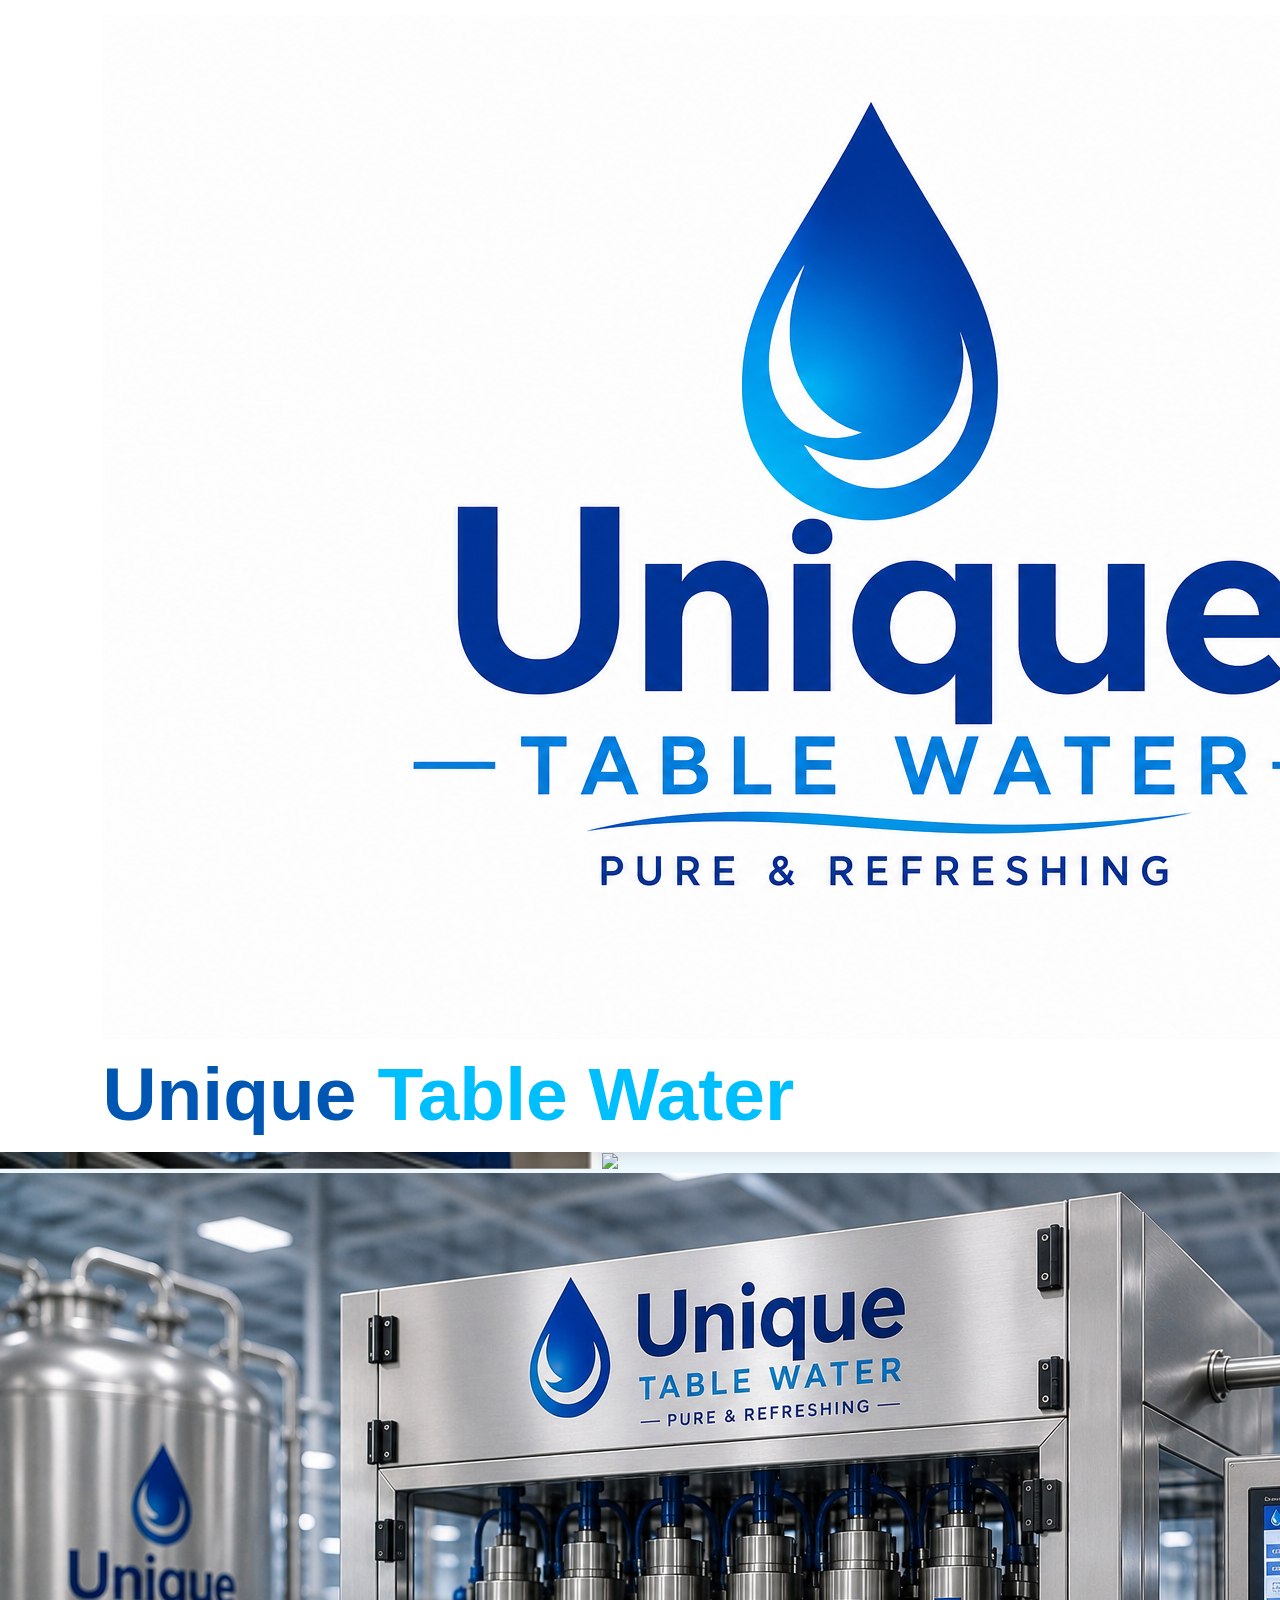
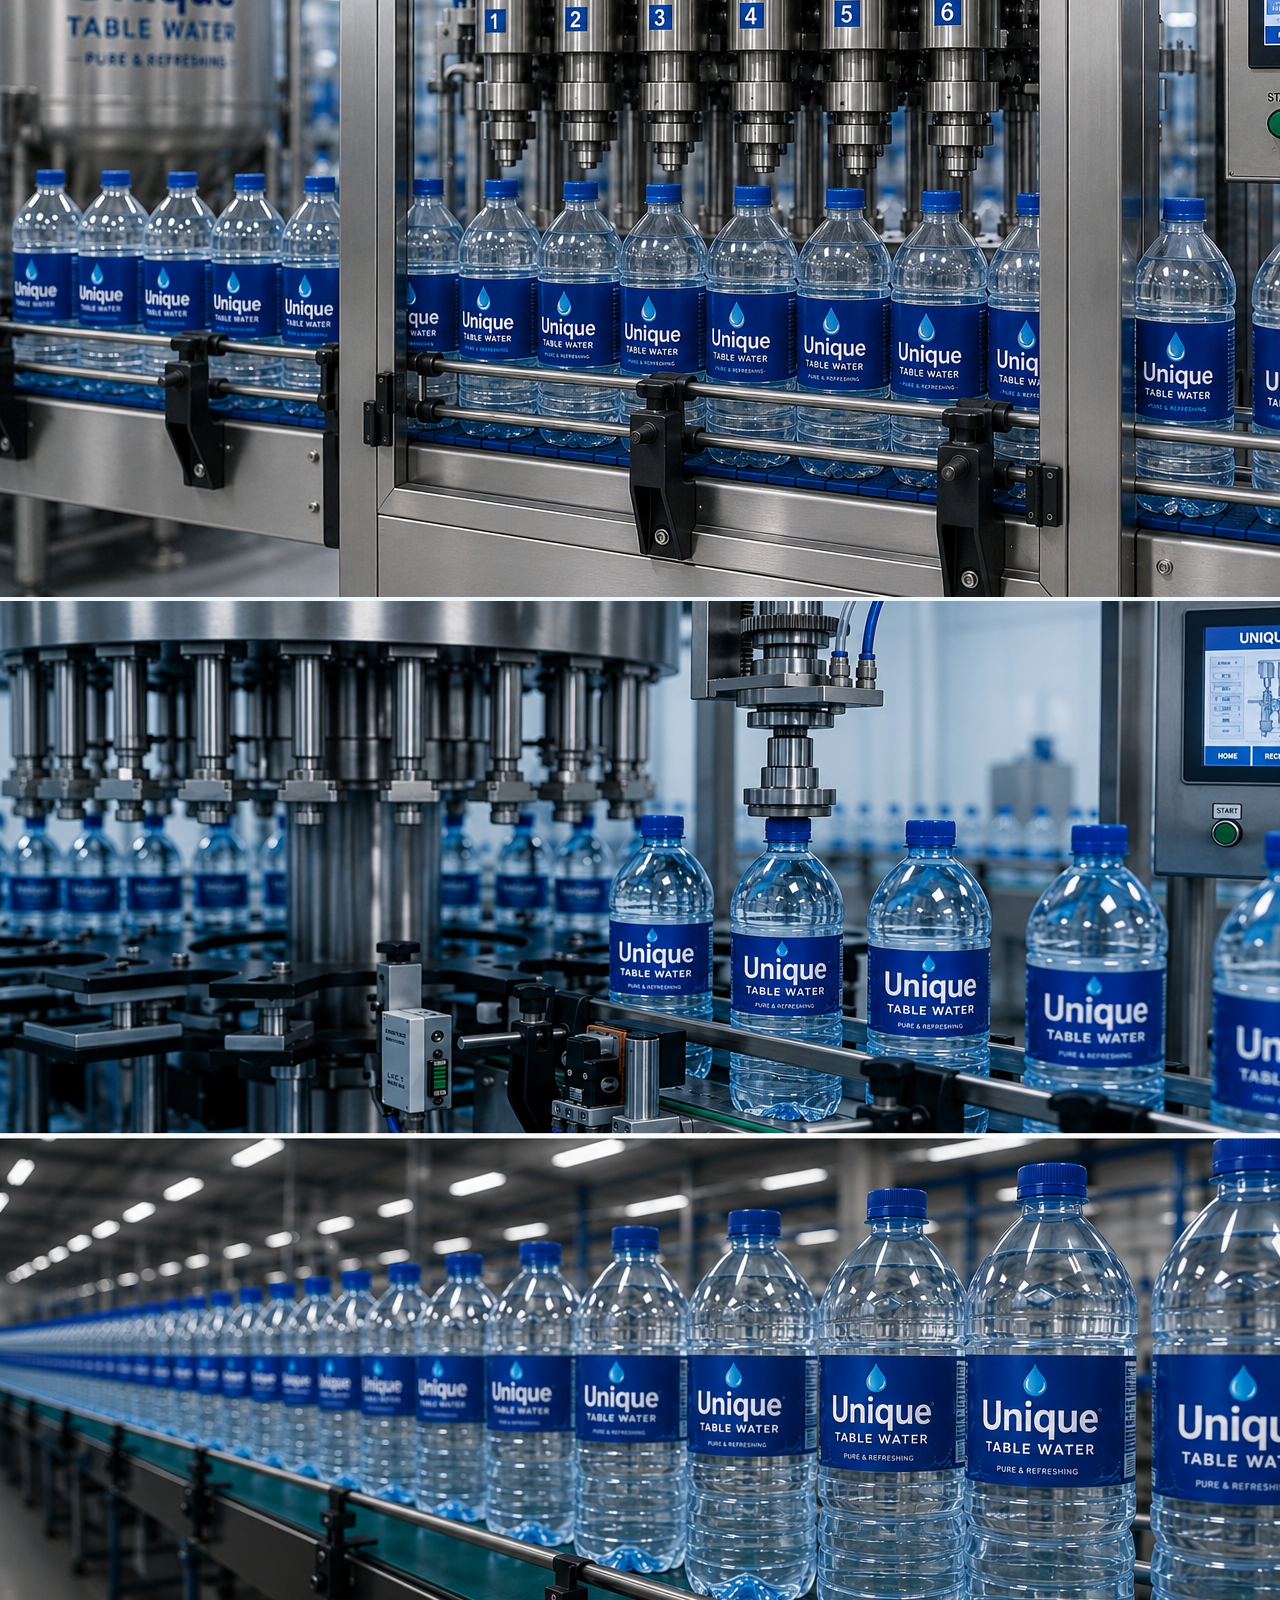
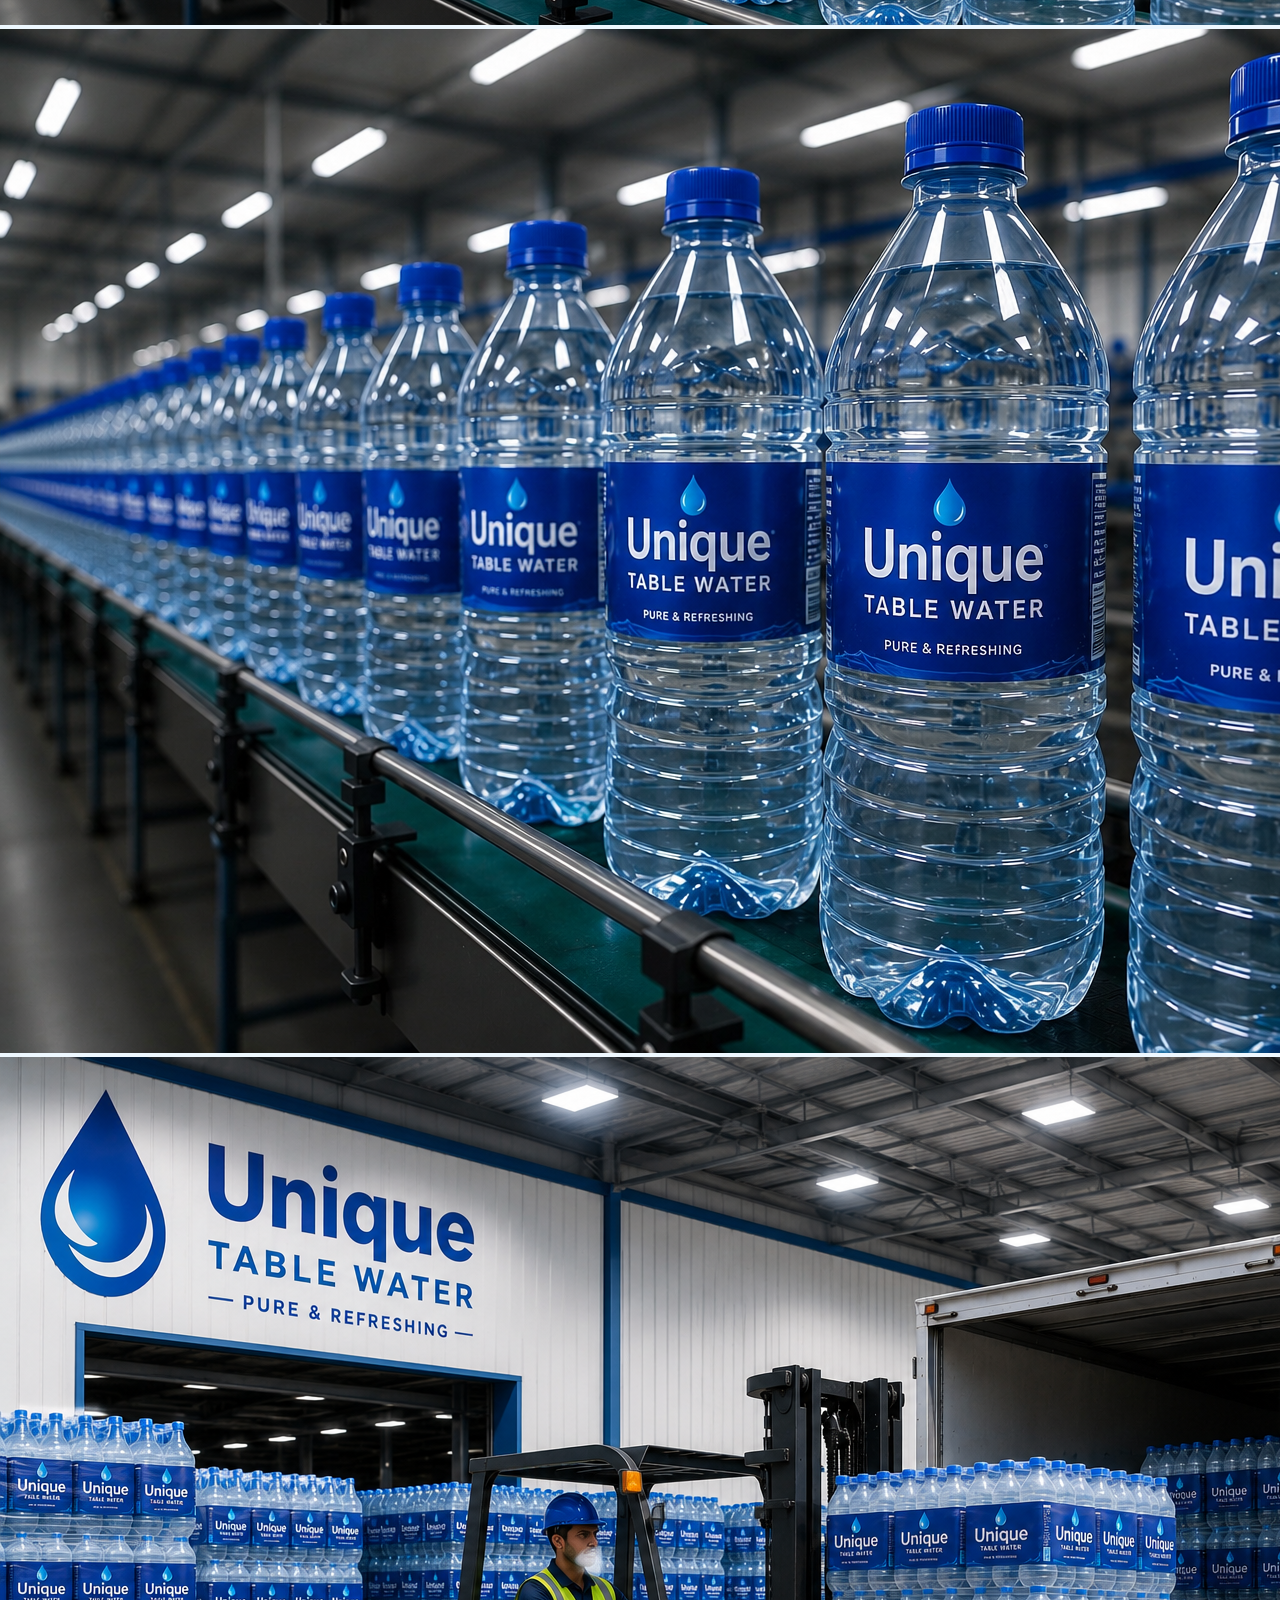
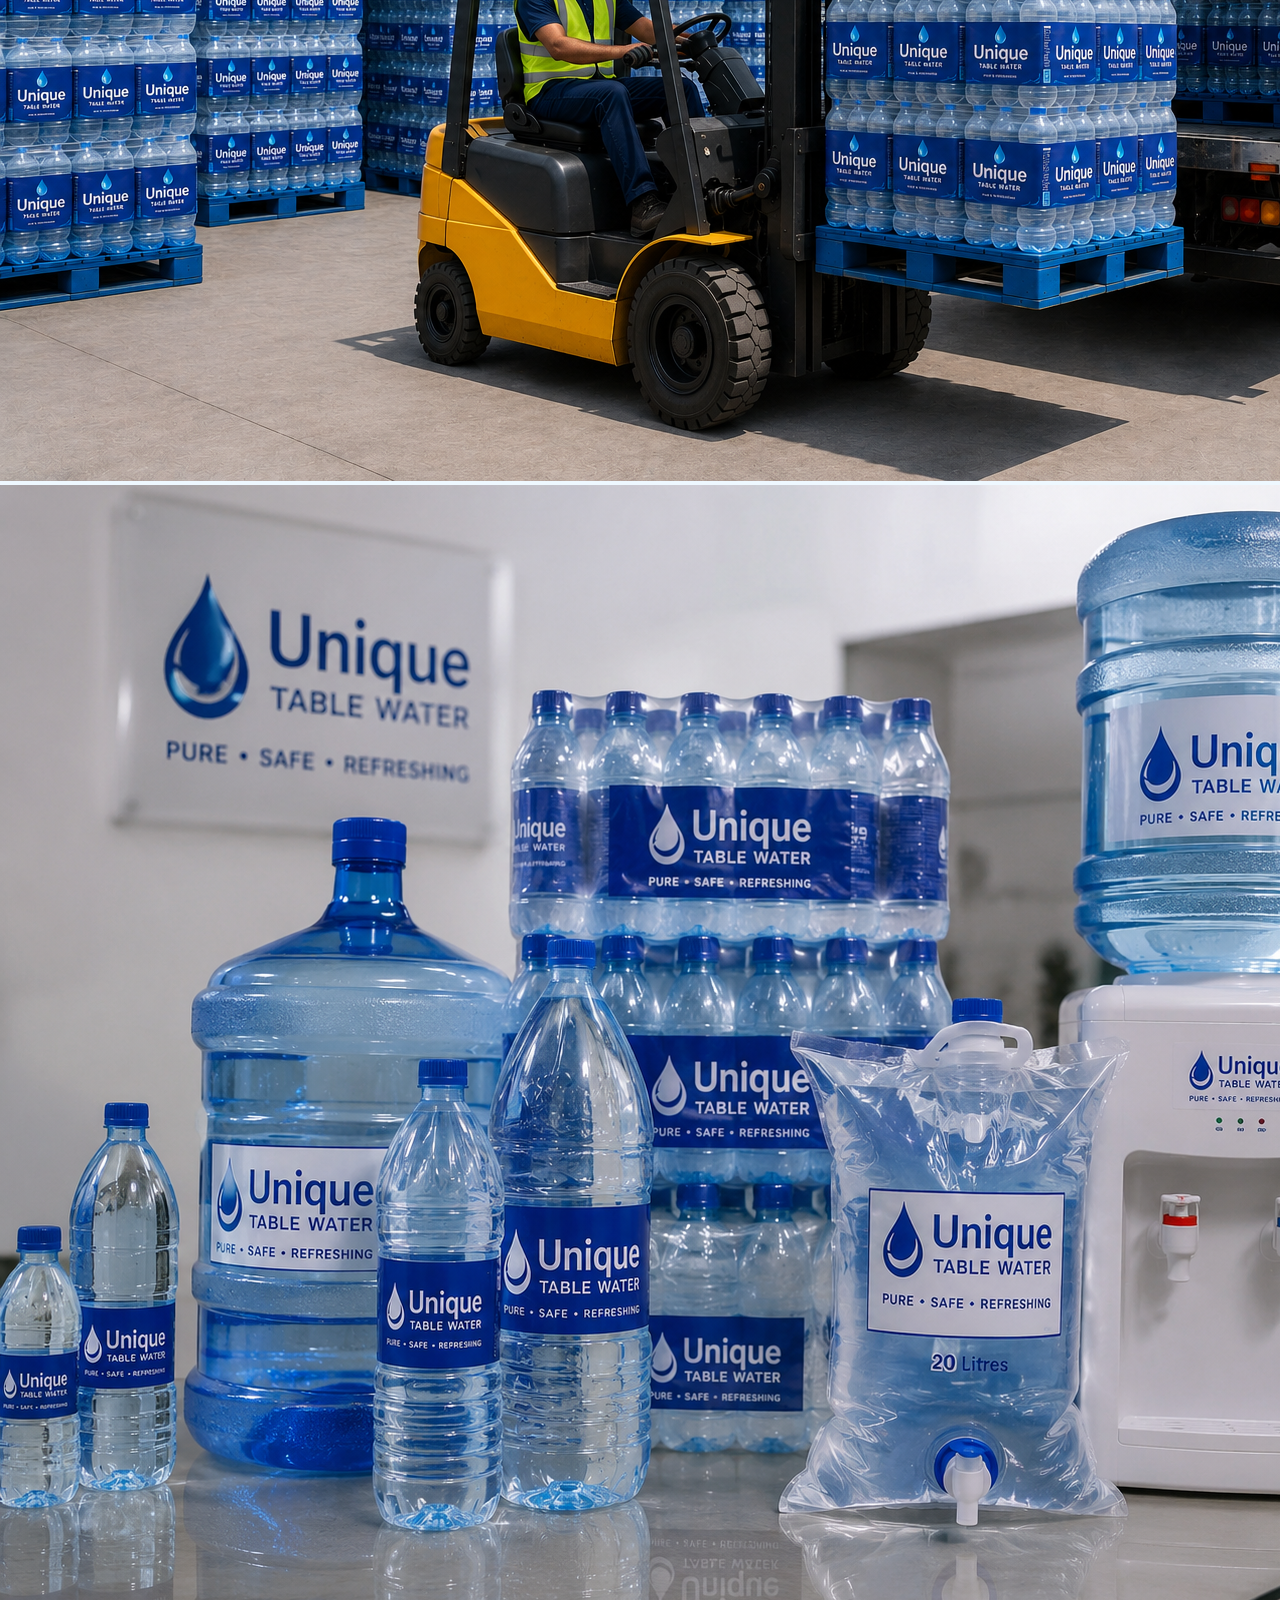
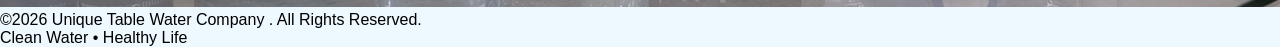
==== production.html @ f4f8d179 "Add files via upload" ====
<!DOCTYPE html>
<html lang="en">

<head>

<meta charset="UTF-8">

<meta name="viewport" content="width=device-width, initial-scale=1.0">

<title>Production Department | Unique Table Water</title>

<link rel="stylesheet" href="style.css">

<link rel="stylesheet"
href="https://cdnjs.cloudflare.com/ajax/libs/font-awesome/6.5.2/css/all.min.css">

</head>

<body>

<header>

<div class="logo">

<img src="logo.png">

<h2>Unique <span>Table Water</span></h2>

</div>

<input type="checkbox" id="menu">

<label for="menu" class="menu-icon">

<i class="fas fa-bars"></i>

</label>

<nav>

<a href="index.html">Home</a>

<a href="about.html">About Us</a>

<a href="production.html">Production Department</a>


<a href="accounts.html">Accounting Department</a>

<a href="security.html">Security Department</a>

<a href="contact.html">Contact Us</a>

</nav>

</header>

<section class="production">

<div class="text">

<h1>PRODUCTION<br><span>DEPARTMENT</span></h1>

<div class="line"></div>

<p>

Our Production Department ensures every bottle and sachet of<strong> Unique Table Water</strong> is purified, tested and packaged using modern purification technology.

</p>

<ul>

<li>✔ Water Treatment</li>

<li>✔ Reverse Osmosis</li>

<li>✔ UV Sterilization</li>

<li>✔ Quality Control</li>

<li>✔ Bottling & Packaging</li>

</ul>

</div>

<div class="image">

<img src="production.jpg">

</div>

</section>

<section class="gallery">

<h2><strong>Production Steps</strong></h2>

<div class="images">
   
<img src="Workers.jpg">

    
<img src="workers (1).jpg">

<img src="F.png">

<img src="f.png">

<img src="C.png">

<img src="c (1).png">

<img src="H.png">

<img src="Q.png">

</div>

</section>

<footer>

<p>

©2026 Unique Table Water Company .
All Rights Reserved.
<br>

Clean Water • Healthy Life

</p>

</footer>

</body>

</html>
---- style.css ----
html, body {
    margin: 0;
    padding: 0;
}

*{
margin:0;
padding:0;
box-sizing:border-box;
font-family:Arial,sans-serif;
text-decoration:none;
}

body{
background:#eef8ff;
}

/* Header */

header{

position:fixed;

top:0;
left:0;

width:100%;

padding:15px 8%;

background:#fff;

display:flex;

justify-content:space-between;

align-items:center;

box-shadow:0 5px 15px rgba(0,0,0,.1);

z-index:1000;

}

/* Logo */

.logo{

font-size:50px;

font-weight:bold;

color:#0056b3;

}

.logo span{

color:#00bfff;

}

/* Hide Checkbox */

#menu-bar{

display:none;

}

/* Menu Icon */

header label{

font-size:28px;

color:#333;

cursor:pointer;

display:none;

margin-top:0;

}

/* Navigation */

.navbar{

display:flex;

gap:25px;

}

.navbar a{

font-size:18px;

color:#333;

font-weight:bold;

}

.navbar a:hover{

color:#00aaff;

}

/* Home */

.home{

padding-top:120px;

text-align:center;

}

/* Mobile */

@media(max-width:768px){

header label{

display:block;

}

.navbar{

position:absolute;

top:100%;

left:0;

right:0;

background:#fff;

display:none;

flex-direction:column;

padding:20px;

box-shadow:0 5px 10px rgba(0,0,0,.1);

}

#menu-bar:checked ~ .navbar{

display:flex;

}
/* HOME SECTION */
.home{
    width: 100%;
    min-height: 100vh;

    background: linear-gradient(rgba(255,255,255,.25), rgba(255,255,255,.25)),
                url("N.png");

    background-repeat: no-repeat;
    background-position: right center;
    background-size: cover;
    background-color: #eaf8ff;
}

    display: flex;
    align-items: center;
    justify-content:flex-start;
    padding: 0 8%;
    overflow: hidden;
    
    padding-left:8%;
    padding-right:45%;
}
. home . content {
       padding-top:80px;
       max-width:45px;
}

/* TEXT CONTENT */
.home .content{
    max-width: 550px;
    z-index: 2;
    

}

.home .content span{
    font-size:1.2rem;
    color:#0b5ed7;
    font-weight:600;
    letter-spacing:1px;
}

.home .content h1{
    font-size:3.0rem;
    color:#083b8a;
    line-height:0.9;
    margin:13px 0;
    display: block;
    position: relative;
    top:16px;
    }



/* Highlight "Healthy Life." */

.home .content h1 span{
    color:#17b8ff;
}

/* Paragraph */

.home .content p{
    font-size:1.1rem;
    color: black;
    line-height:1.5;
    margin-bottom:25px;
}

/* Order Button */

.btn{
    display:inline-block;
    padding:15px 40px;
    background:#083b8a;
    color:#fff;
    border-radius:50px;
    text-decoration:none;
    font-size:1.1rem;
    font-weight:bold;
    transition:.3s;
}

.btn:hover{
    background:#17b8ff;
}

/* ANDROID */

@media (max-width:768px){

    .home{

        background-position:75% center;
        background-size:cover;

        padding-left:25px;
        padding-right:35%;

        min-height:100vh;
    }

    .home .content{
        max-width:260px;
    }

    .home .content h1{
        font-size:2.8rem;
    }
.order-btn{
    display: inline-flex;
    align-items: center;
    justify-content: center;
    gap: 5px;
    white-space: nowrap;   /* Keeps everything on one line */
    padding: 13px 30px;
    background: #0b6fd6;
    color: #fff;
    font-size: 22px;
    font-weight: bold;
    border-radius: 50px;
    text-decoration: none;
}
    /* ===== HOME SECTION ===== */

.hero-title{
    font-size:45px;
    font-weight:200;
    color:#083b88;
    line-height:1;
    margin:0;
    white-space:nowrap;   /* Keeps Pure Water. on one line */
}

.hero-subtitle{
    font-size:45px;
    font-weight:200;
    color:#17a8ff;
    line-height:1;
    white-space:nowrap;  
    
}

.hero-line{
    width:100px;
    height:3px;
    background:#17a8ff;
    border-radius:5px;
    margin-bottom:15px;
}

.hero-text{
    font-size:17px;
    line-height:1.4;
    color: black;
    max-width:400px;
    }
.heading{
    display: flex;
    align-items: center;
    gap: 5px;
    margin-bottom: 5px;
}

.heading{
    display: flex;
    align-items: center;
    gap: 10px;
    margin-bottom: 20px;
}

.heading-logo{
    width: 30px;
    height: 30px;
    object-fit: contain;
}

.heading h4{
    font-size: 2rem;
    color: #0b3b82;
    font-weight: 700;
    margin: 0;
    white-space:nowrap;
    margin-top:0;
}

.heading h4 span{
    color: #17b7ff;
}
@media (max-width:768px){

    .heading-logo{
        width:30px;
        height:30px;
    }

    .heading h4{
        font-size:1.6rem;
    }
}
html,
body{
    margin: 0;
    padding: 0;
    overflow-x: hidden;
}
*{
    margin: 0;
    padding: 0;
    box-sizing: border-box;
}
header h4, header img {
    margin-top: 0;
}
header {
    margin-top: 0;
    padding-top: 5px; /* Adjust this number to tweak the space */
}
/* Reset default margins on the body and header elements */
body {
    margin: 0;
    padding: 0;
}

header {
    display: flex;
    align-items: center; /* Vertically centers the logo and text */
    justify-content: flex-start; /* Aligns content to the left */
    padding: 10px 20px; /* Minimal top/bottom padding to eliminate white space */
    background-color: #ffffff;
    box-sizing: border-box;
}

.logo-container {
    display: flex;
    align-items: center;
    gap: 12px; /* Controls the horizontal space between the logo image and text */
}

. heading-logo{
    height: 40px; /* Set a crisp, explicit height for the logo */
    width: auto;
}

. heading {
    font-family: 'Arial', sans-serif; /* Replace with your actual font */
    font-size: 24px;
    font-weight: 700;
    margin: 0; /* Critical: removes default h1/p margins causing white space */
    color: #003366; /* Deep blue color */
}

. heading h4 span {
    color: #00a2e8; /* Light blue color for "Industries" */
}

/* Ensure the hero section sits directly below the header with no gap */
.hero-section {
    margin-top: 0;
    padding-top: 0;
}
/* The main container holding the background image */
.hero-container {
  position: relative;
  background-image: url('your-water-bottle-image.jpg'); /* Path to your image */
  background-size: cover;
  background-position: center;
  min-height: 100vh;
  display: flex;
  align-items: center;
  justify-content: center;
  padding: 20px;
}

/* The glass card that makes the text readable */
.hero-card {
  background: rgba(255, 255, 255, 0.88); /* White with 88% opacity */
  backdrop-filter: blur(8px); /* Blurs the background image slightly behind the card */
  -webkit-backdrop-filter: blur(8px); /* Safari support */
  padding: 30px 24px;
  border-radius: 16px;
  max-width: 450px;
  text-align: center;
  box-shadow: 0 8px 32px rgba(0, 0, 0, 0.1);
  border: 1px solid rgba(255, 255, 255, 0.4);
}

/* Fixing the heading contrast */
.hero-heading {
  color: #0077cc; /* A strong, deep blue that stands out */
  font-size: 2.2rem;
  font-weight: 700;
  line-height: 1.2;
  margin-bottom: 20px;
}

/* Improving the paragraph text flow and readability */
.hero-text {
  color: #2c3e50; /* Dark slate gray instead of harsh pure black */
  font-size: 1.1rem;
  line-height: 1.6; /* Adds breathing room between lines */
  margin-bottom: 28px;
}

/* Optional: Enhancing your already great button */
.order-btn {
  display: inline-flex;
  align-items: center;
  justify-content: center;
  gap: 8px;
  background-color: #0066cc;
  color: #ffffff;
  padding: 14px 32px;
  font-size: 1.2rem;
  font-weight: 600;
  text-decoration: none;
  border-radius: 50px;
  transition: background 0.3s ease;
}

.order-btn:hover {
  background-color: #0052a3; /* Darkens slightly when hovered */
}

*{
margin:0;
padding:0;
box-sizing:border-box;
font-family:Arial,sans-serif;
text-decoration:none;
}

body{
background:#f5f9ff;
}

/* HEADER */

.header{
position:fixed;
top:0;
left:0;
width:100%;
background:#fff;
display:flex;
justify-content:space-between;
align-items:center;
padding:15px 8%;
box-shadow:0 5px 15px rgba(0,0,0,.1);
z-index:1000;
}

.logo{
display:flex;
align-items:center;
font-size:28px;
font-weight:bold;
color:#0056b3;
}

.logo img{
width:55px;
margin-right:10px;
}

.logo span{
color:#00a8ff;
}

.navbar a{
margin-left:25px;
font-size:18px;
color:#003366;
font-weight:600;
}

.navbar a:hover,
.navbar .active{
color:#00a8ff;
}

#menu-bar{
display:none;
}

.header label{
display:none;
font-size:28px;
cursor:pointer;
}

/* ABOUT */

.about{
margin-top:110px;
padding:60px 8%;
display:flex;
justify-content:space-between;
align-items:center;
gap:50px;
flex-wrap:wrap;
}

.about-text {
    text-align: center;
    margin: 0 auto;
    max-width: 700px;
    line-height: 1.8;
    font-size: 20px;
    color: #444;
    padding: 20px;
}

.about-text h1{
font-size:45px;
color:#003366;
}

.line{
width:80px;
height:4px;
background:#00a8ff;
margin:15px 0 25px;
}

.about-text p{
font-size:18px;
line-height:1.9;
color:#555;
}

.about-image{
flex:1;
text-align:center;
}

.about-image img{
width:100%;
max-width:500px;
border-radius:12px;
box-shadow:0 10px 30px rgba(0,0,0,.15);
}

.mission{
display:flex;
gap:25px;
margin-top:35px;
flex-wrap:wrap;
background:#003366;
}

.box{
flex:1;
background:#003366;
padding:25px;
border-radius:10px;
box-shadow:0 5px 15px rgba(0,0,0,.08);
text-align:center;
}

.box i{
font-size:40px;
color:#0099ff;
margin-bottom:15px;
background:#003366;
}

.box h3{
margin-bottom:10px;
color:#0099ff;
background:#003366;
}

.values{
display:flex;
justify-content:space-between;
margin-top:30px;
flex-wrap:wrap;
}

.values div{
background:#003366;
width:140px;
padding:20px;
margin:10px;
text-align:center;
border-radius:10px;
box-shadow:0 5px 15px rgba(0,0,0,.08);
}

.values i{
font-size:35px;
color:#0099ff;
margin-bottom:10px;
}

/* FOOTER */

footer{
background:#003366;
color:white;
text-align:center;
padding:30px;
margin-top:60px;
}

footer h3{
font-size:28px;
margin-bottom:10px;
}

footer p{
font-size:16px;
margin:8px;
}

/* MOBILE */

@media(max-width:768px){

.header{
padding:15px 5%;
}

.header label{
display:block;
}

.navbar{
position:absolute;
top:100%;
left:0;
width:100%;
background:white;
display:none;
flex-direction:column;
}

.navbar a{
padding:15px;
border-top:1px solid #ddd;
margin:0;
display:block;
}

#menu-bar:checked~.navbar{
display:flex;
}

.about{
flex-direction:column;
text-align:center;
padding:40px 20px;
}

.about h1{
font-size:35px;
}

.about-image img{
max-width:100%;
}

.values{
justify-content:center;
}

.values div{
width:140px;
}

.mission{
flex-direction:column;
}
}





.about-image{
    width:38%;
    text-align:right;
}

.about-image{
    width:100%;
    max-width:250px;
    border-radius:10px;
    box-shadow:0 5px 15px rgba(0,0,0,.2);
}
@media (max-width:768px){

.header label{
    display:block;
}

.navbar{
    position:absolute;
    top:100%;
    left:0;
    width:100%;
    background:#fff;
    display:none;
    flex-direction:column;
}

#menu-bar:checked ~ .navbar{
    display:flex;
}

.navbar a{
    padding:15px;
    border-top:1px solid #ddd;
}

.about{
    display:flex;
    flex-direction:row;   /* Keep image beside text */
    align-items:flex-start;
    gap:12px;
}



.about-image{
    width:40%;
}

.about-image{
    width:100%;
    max-width:140px;
}
}




.about-image{
    width:40%;
    text-align:right;
}

.about-image{
    width:100%;
    max-width:320px;   /* Bigger image */
    border-radius:15px;
    box-shadow:0 8px 20px rgba(0,0,0,.2);
}
@media (max-width:768px){


*{
margin:0;
padding:0;
box-sizing:border-box;
font-family:Arial,sans-serif;
}

body{
background:#eef6ff;
}

/* HEADER */

header{

display:flex;
justify-content:space-between;
align-items:center;

padding:15px 20px;

background:#fff;

box-shadow:0 3px 10px rgba(0,0,0,.1);

position:sticky;

top:0;

z-index:999;

}

.logo img{
    width:55px;
    height:auto;
}
.logo{
    display:flex;
    align-items:center;
    gap:10px;
}


.logo h2{

font-size:30px;

color:#004b99;

}

.logo span{

color:#19b5fe;

}

#menu{

display:none;

}

.menu-icon{

font-size:28px;

cursor:pointer;

color:#004b99;

}

nav{

position:absolute;

top:75px;

left:-100%;

width:100%;

background:white;

display:flex;

flex-direction:column;

transition:.4s;

}

nav a{

padding:18px;

text-decoration:none;

font-weight:bold;

color:#004b99;

border-bottom:1px solid #eee;

}

#menu:checked~nav{

left:0;

}

/* PRODUCTION */

.production{

display:flex;

align-items:center;

justify-content:space-between;

padding:40px 20px;

gap:25px;

}

.text{

flex:1;

}

.text h1{

font-size:45px;

color:#003f88;

line-height:1.1;

}

.text span{

color:#19b5fe;

}

.line{

width:90px;

height:5px;

background:#19b5fe;

margin:18px 0;

border-radius:10px;

}

.text p{

font-size:18px;

line-height:1.8;

color:#444;

margin-bottom:20px;

}

.text ul{

list-style:none;

}

.text li{

margin:10px 0;

font-size:17px;

}

.image{

flex:1;

text-align:center;

}

.image img{

width:100%;

max-width:350px;

border-radius:18px;

box-shadow:0 10px 20px rgba(0,0,0,.2);

}

/* GALLERY */

.gallery{

padding:40px 20px;

text-align:center;

}

.gallery h2{

font-size:35px;

color:#003f88;

margin-bottom:30px;

}

.images{

display:grid;

grid-template-columns:repeat(2,1fr);

gap:15px;

}

.images img{

width:100%;

height:150px;

object-fit:cover;

border-radius:15px;

transition:.4s;

}

.images img:hover{

transform:scale(1.05);

}

/* FOOTER */

footer{

background:#003f88;

color:white;

text-align:center;

padding:25px;

margin-top:40px;

}

/* DESKTOP */

@media(min-width:768px){

.menu-icon{

display:none;

}

nav{

position:static;

display:flex;

flex-direction:row;

background:none;

width:auto;

left:0;

}

nav a{

border:none;

padding:0 15px;

}

.images{

grid-template-columns:repeat(3,1fr);

}

.production{

padding:70px;

}

.text h1{

font-size:60px;

}

.image img{

max-width:500px;

}

}

*{
margin:0;
padding:0;
box-sizing:border-box;
font-family:Arial,sans-serif;
}

body{
background:#f5f9ff;
}

/* HEADER */

header{
display:flex;
justify-content:space-between;
align-items:center;
padding:15px 20px;
background:#fff;
box-shadow:0 2px 10px rgba(0,0,0,.1);
position:sticky;
top:0;
z-index:1000;
}

.logo{
display:flex;
align-items:center;
gap:10px;
}

.logo img{
width:50px;
}

.logo h2{
font-size:28px;
color:#003f88;
}

.logo span{
color:#19b5fe;
}

#menu{
display:none;
}

.menu-btn{
font-size:28px;
cursor:pointer;
color:#003f88;
}

nav{
position:absolute;
top:80px;
left:-100%;
width:100%;
background:#fff;
display:flex;
flex-direction:column;
transition:.4s;
}

nav a{
padding:18px;
text-decoration:none;
color:#003f88;
font-weight:bold;
border-bottom:1px solid #ddd;
}

#menu:checked~nav{
left:0;
}

.active{
color:#19b5fe;
}

/* SECURITY */

.security{
display:flex;
flex-wrap:wrap;
align-items:center;
justify-content:space-between;
padding:50px 20px;
gap:23px;
}

.security-text{
flex:1;
min-width:250px;
}

.security-text h1{
font-size:35px;
color:#003f88;
}

.security-text span{
color:#19b5fe;
}

.line{
width:80px;
height:5px;
background:#19b5fe;
margin:18px 0;
border-radius:5px;
}

.security-text p{
font-size:15px;
line-height:1.4;
color:#555;
margin-bottom:20px;
}

.security-text ul{
list-style:none;
}

.security-text li{
margin:12px 0;
font-size:15px;
}

.security-text i{
color:#19b5fe;
margin-right:10px;
}

.security-image{
flex:1;
text-align:center;
}

.security-image img{
width:100%;
max-width:450px;
border-radius:20px;
box-shadow:0 8px 20px rgba(0,0,0,.2);
}

/* RESPONSIBILITIES */

.services{
padding:60px 20px;
text-align:center;
}

.services h2{
font-size:25px;
color:#003f88;
margin-bottom:40px;
}

.cards{
display:grid;
grid-template-columns:repeat(auto-fit,minmax(220px,1fr));
gap:20px;
}

.card{
background:#fff;
padding:30px;
border-radius:15px;
box-shadow:0 5px 15px rgba(0,0,0,.1);
}

.card i{
font-size:35px;
color:#19b5fe;
margin-bottom:15px;
}

.card h3{
margin-bottom:15px;
color:#003f88;
}

/* GALLERY */

.gallery{
padding:60px 20px;
text-align:center;
}

.gallery h2{
font-size:38px;
color:#003f88;
margin-bottom:30px;
}

.gallery-box{
display:grid;
grid-template-columns:repeat(auto-fit,minmax(220px,1fr));
gap:20px;
}

.gallery-box img{
width:100%;
height:220px;
object-fit:cover;
border-radius:15px;
transition:.4s;
}

.gallery-box img:hover{
transform:scale(1.05);
}

/* FOOTER */

footer{
background:#003f88;
color:white;
text-align:center;
padding:25px;
margin-top:40px;
}

/* DESKTOP */

@media(min-width:768px){

.menu-btn{
display:none;
}

nav{
position:static;
display:flex;
flex-direction:row;
background:none;
width:auto;
left:0;
}

nav a{
border:none;
padding:0 15px;
}

}

/* ACCOUNTING */

.accounting{

display:flex;
justify-content:space-between;
align-items:center;
gap:60px;
padding:140px 8% 60px;
flex-wrap:wrap;

}

.left{

flex:1;

}

.left h1{

font-size:50px;
color:#043c8c;
line-height:1.1;

}

.line{

width:120px;
height:5px;
background:#24b6fb;
margin:20px 0;

}

.left img{

width:100%;
max-width:450px;
border-radius:15px;
box-shadow:0 10px 25px rgba(0,0,0,.15);

}

.right{

flex:1;

}

.right p{

font-size:19px;
line-height:1.9;
color:#444;
margin-bottom:25px;

}

.right ul{

list-style:none;

}

.right li{

margin:18px 0;
font-size:19px;

}

.right i{

color:#043c8c;
margin-right:10px;

}

/* FEATURES */

.features{

display:grid;
grid-template-columns:repeat(4,1fr);
gap:20px;
padding:0 8% 60px;

}

.card{

background:#24b6fb;
padding:30px;
text-align:center;
border-radius:12px;
box-shadow:0 8px 20px rgba(0,0,0,.08);

}

.card i{

font-size:42px;
color:#043c8c;
margin-bottom:15px;

}

.card h3{

color:black;

}

/* FOOTER */

footer{

background:#043c8c;
color:black;
text-align:center;
padding:30px;

}

footer h2{

margin-bottom:10px;

}

footer p{

margin:5px;

}

/* ANDROID */

@media(max-width:768px){

.header{

padding:15px 5%;

}

.logo span{

font-size:22px;

}

.header label{

display:block;

}

.navbar{

position:absolute;
top:100%;
left:-100%;
background:white;
width:100%;
display:block;
transition:.4s;

}

.navbar a{

display:block;
padding:18px;

}

#menu-bar:checked~.navbar{

left:0;

}

.accounting{

flex-direction:column;

}

.left h1{

font-size:38px;
text-align:center;

}

.line{

margin:auto;
margin-top:15px;
margin-bottom:20px;

}

.left img{

max-width:100%;

}

.right{

text-align:center;

}

.features{

grid-template-columns:repeat(2,1fr);

}

.card{

padding:20px;

}

}


/* CONTACT */

.contact{

padding:130px 8% 70px;

}

.heading{

text-align:center;
font-size:45px;
color:#0b63c9;
margin-bottom:40px;

}

.contact-container{

display:flex;
justify-content:space-between;
align-items:center;
gap:50px;
flex-wrap:wrap;

}


.heading-logo{
    width: 30px;
    height: 30px;
    object-fit: contain;
}

.heading h4{
    font-size: 2rem;
    color: #0b3b82;
    font-weight: 700;
    margin: 0;
    white-space:nowrap;
    margin-top:0;
}

.heading h4 span{
    color: #17b7ff;
}
@media (max-width:768px){

    .heading-logo{
        width:30px;
        height:30px;
    }

    .heading h4{
        font-size:1.6rem;
    }
}

.contact-form{

flex:1;

}

.contact-form form{

background:white;
padding:30px;
border-radius:15px;
box-shadow:0 10px 25px rgba(0,0,0,.08);

}

.contact-form input,
.contact-form textarea{

width:100%;
padding:15px;
margin:12px 0;
border:1px solid #ccc;
border-radius:8px;
font-size:16px;

}

.contact-form button{

width:100%;
padding:15px;
background:#0b63c9;
color:white;
font-size:18px;
border:none;
border-radius:8px;
cursor:pointer;

}

.contact-form button:hover{

background:#084f9b;

}

.contact-image{

flex:1;
text-align:center;

}

.contact-image img{

width:100%;
max-width:520px;
border-radius:15px;
box-shadow:0 10px 25px rgba(0,0,0,.15);

}

/* FOOTER */

footer{

background:#0b63c9;
color:white;
text-align:center;
padding:25px;
margin-top:50px;

}

footer h2{

margin-bottom:10px;

}

/* MOBILE */

@media(max-width:768px){

.header{

padding:15px 5%;

}

.logo span{

font-size:22px;

}

.header label{

display:block;

}

.navbar{

position:absolute;
top:100%;
left:-100%;
width:100%;
background:white;
display:block;
transition:.4s;

}

.navbar a{

display:block;
padding:18px;

}

#menu-bar:checked~.navbar{

left:0;

}

.contact-container{

flex-direction:column;

}

.heading{

font-size:36px;

}

.contact-image img{

max-width:100%;

}

}
/* CONTACT INFORMATION */

.contact-info{
    padding:60px 8%;
    background:#ffffff;
}

.contact-info h2{
    text-align:center;
    font-size:38px;
    color:#0b63c9;
    margin-bottom:40px;
}

.info-container{
    display:grid;
    grid-template-columns:repeat(auto-fit,minmax(220px,1fr));
    gap:25px;
}

.info-box{
    background:#f8fbff;
    padding:25px;
    border-radius:12px;
    text-align:center;
    box-shadow:0 5px 15px rgba(0,0,0,.08);
    transition:.3s;
}

.info-box:hover{
    transform:translateY(-6px);
}

.info-box i{
    font-size:35px;
    color:#0b63c9;
    margin-bottom:15px;
}

.info-box h3{
    color:#003366;
    margin-bottom:10px;
    font-size:22px;
}

.info-box p{
    color:#555;
    line-height:1.7;
    font-size:16px;
}

/* Mobile */

@media(max-width:768px){

.contact-info{
    padding:50px 5%;
}

.contact-info h2{
    font-size:30px;
}

.info-box{
    padding:20px;
}

}
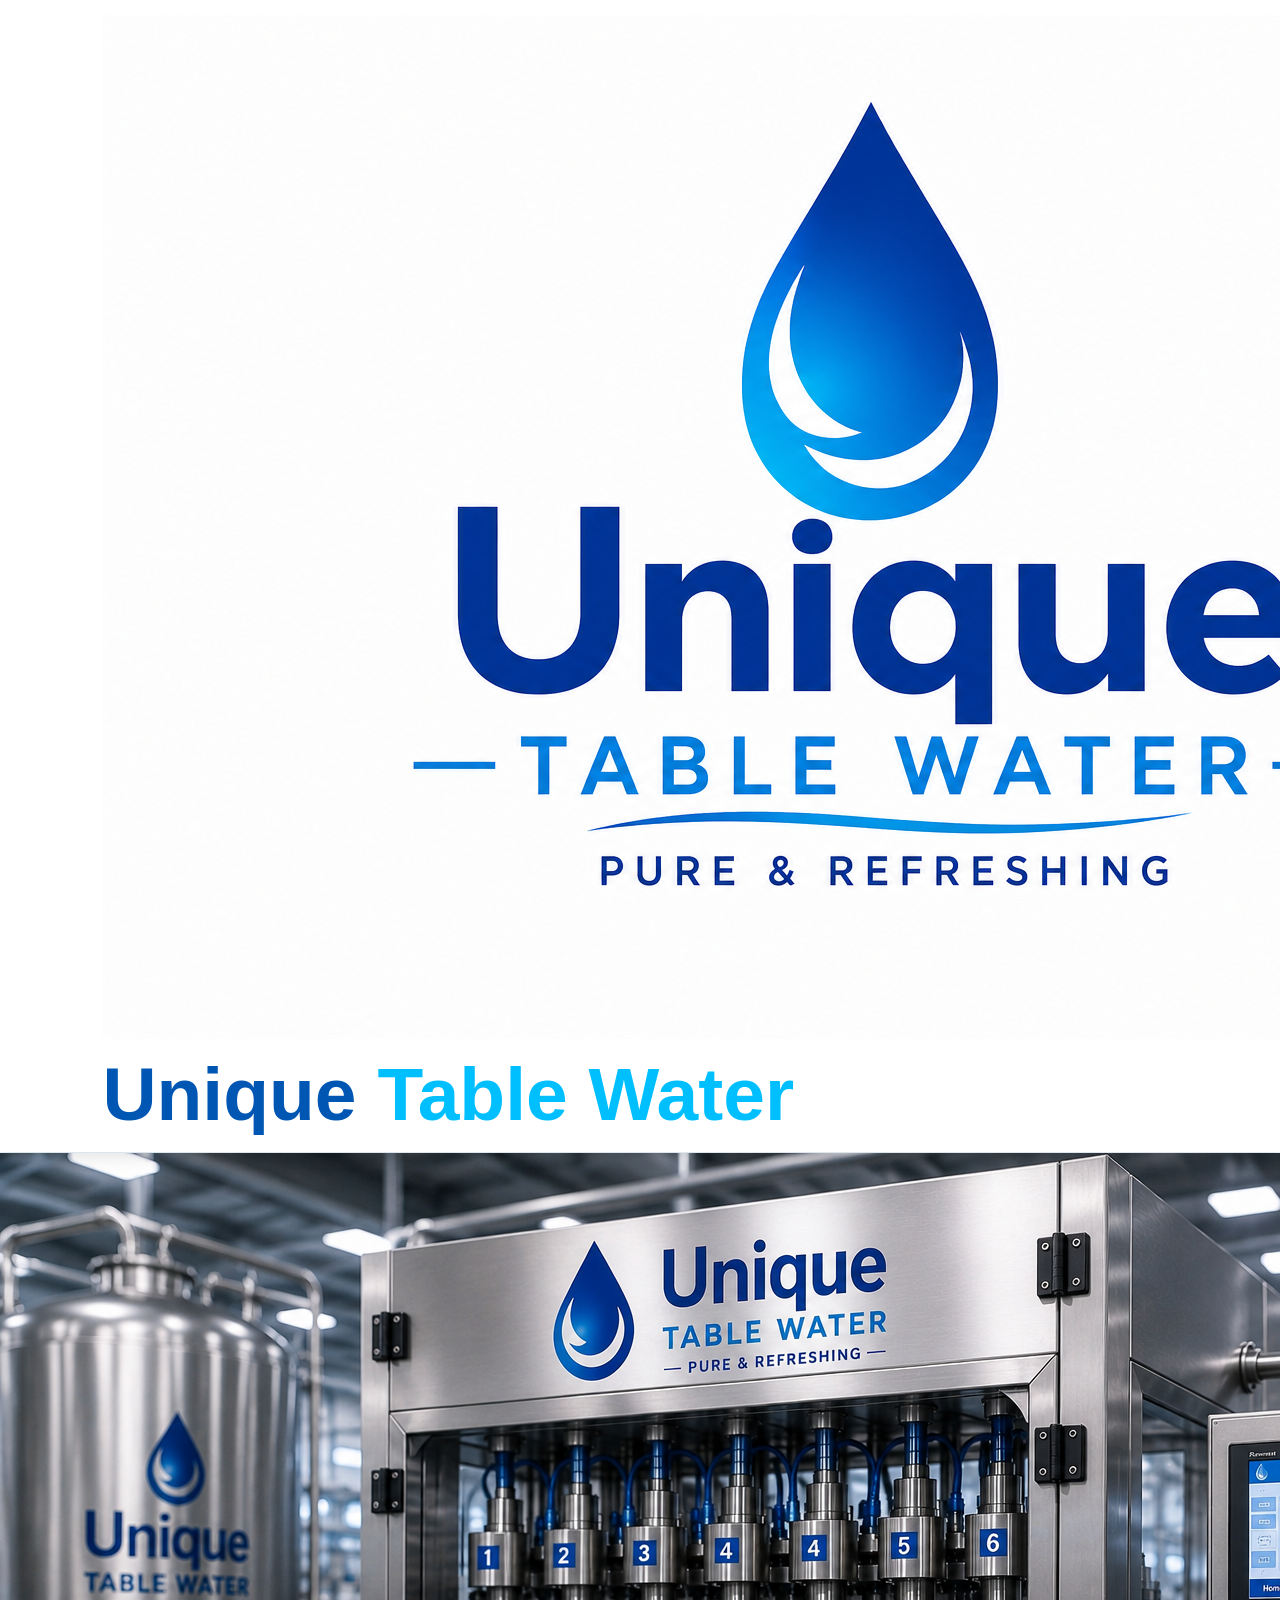
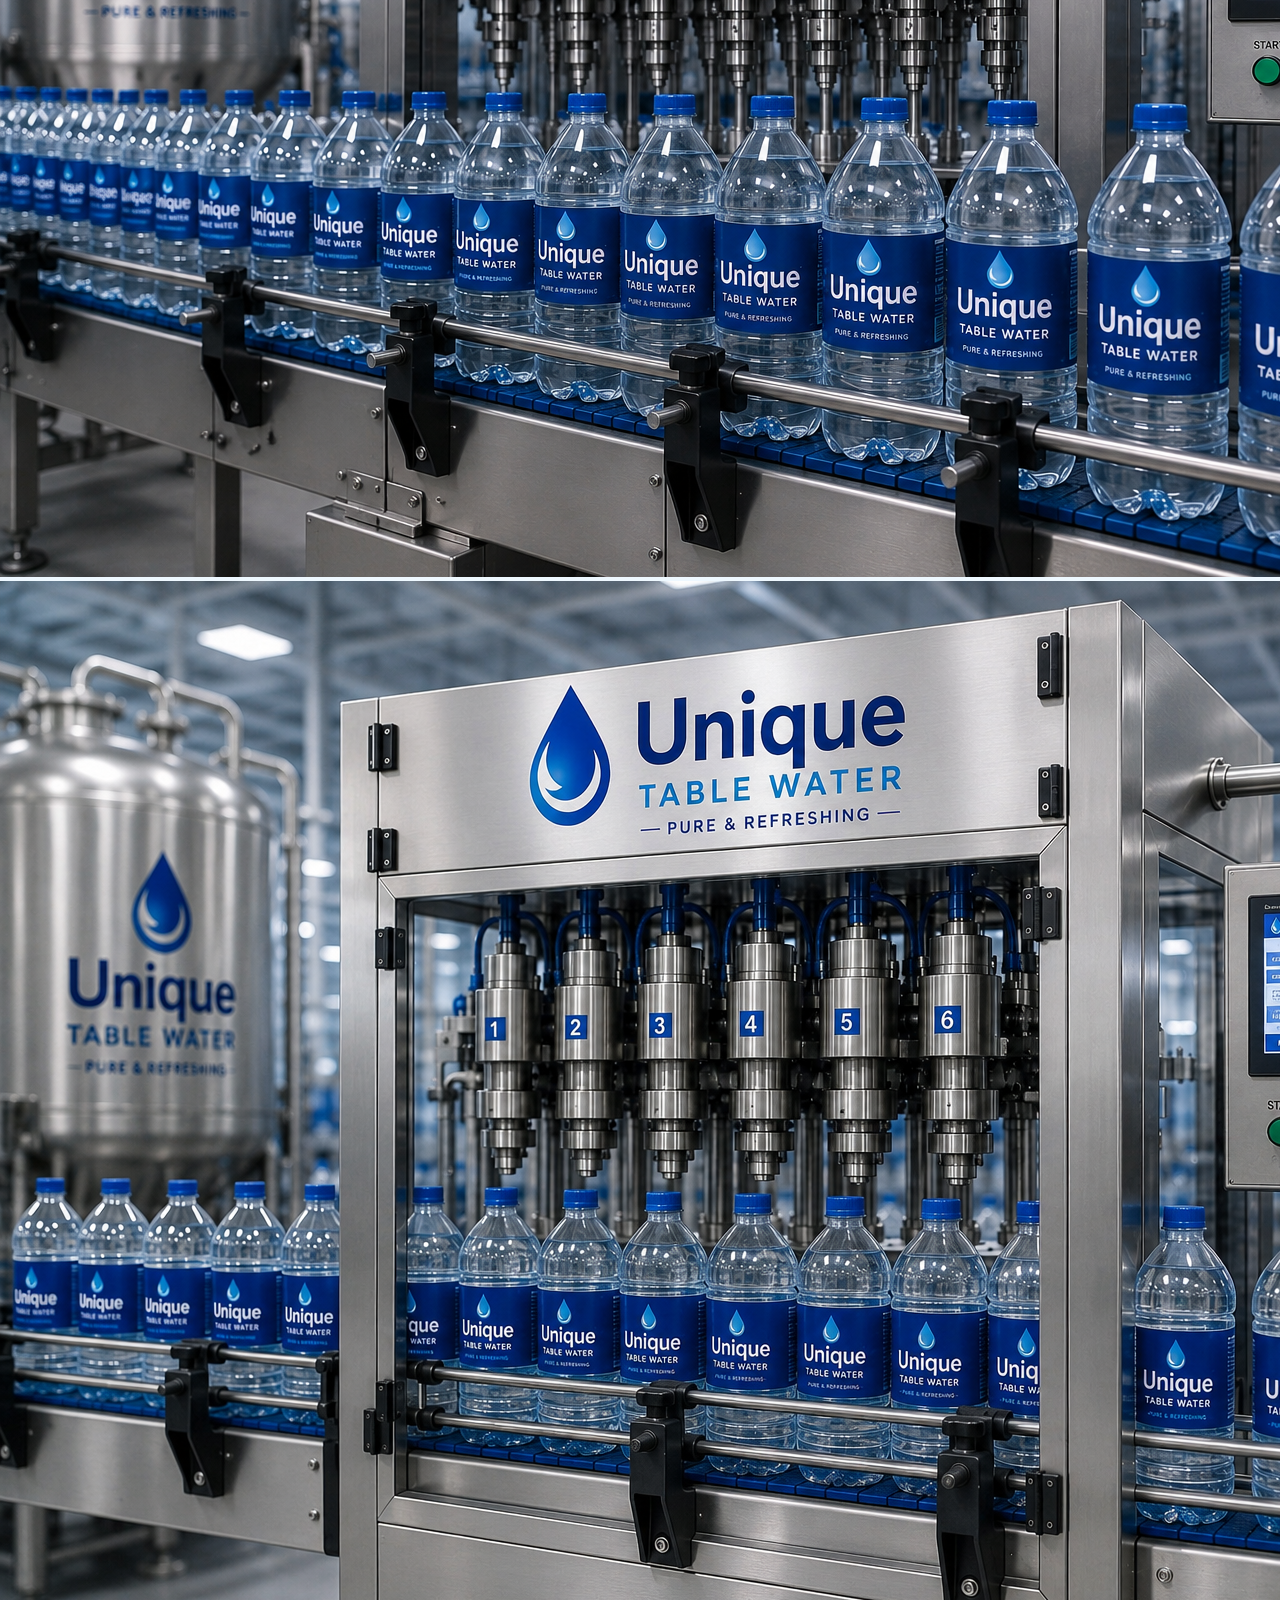
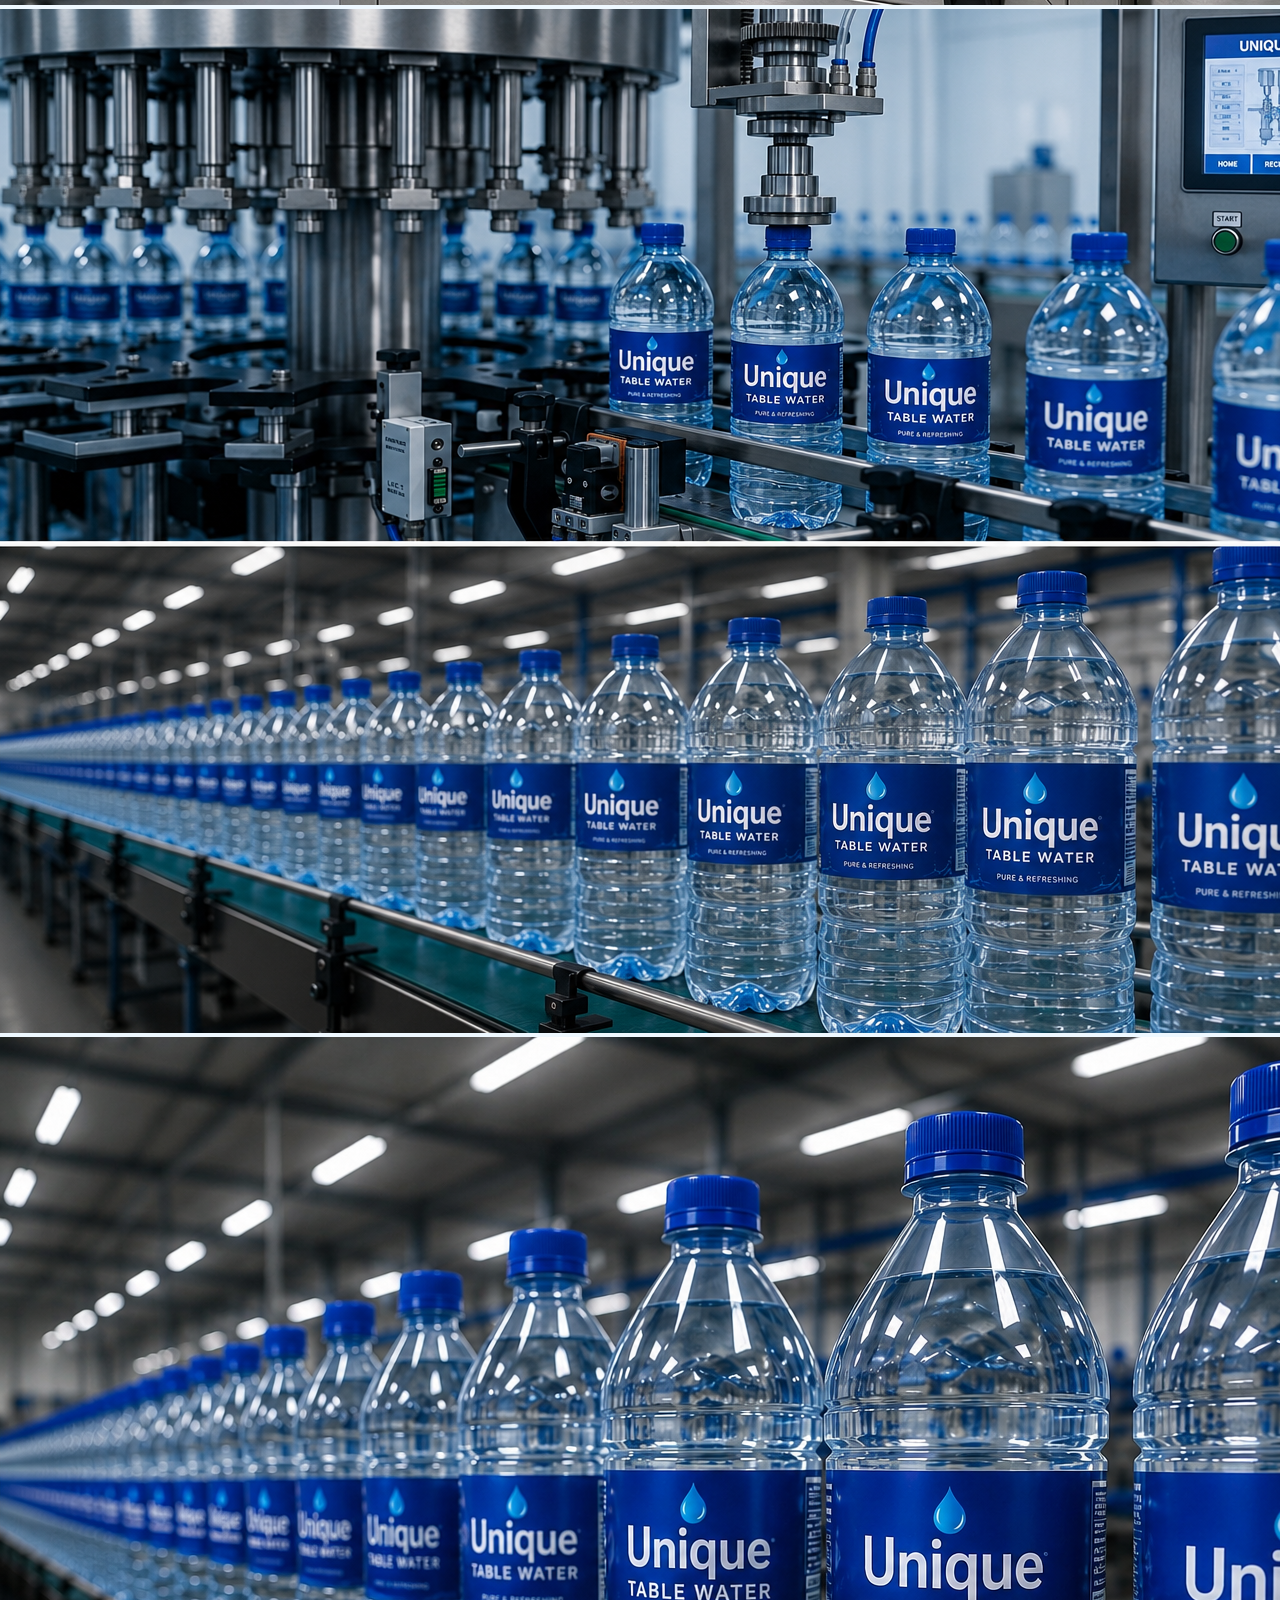
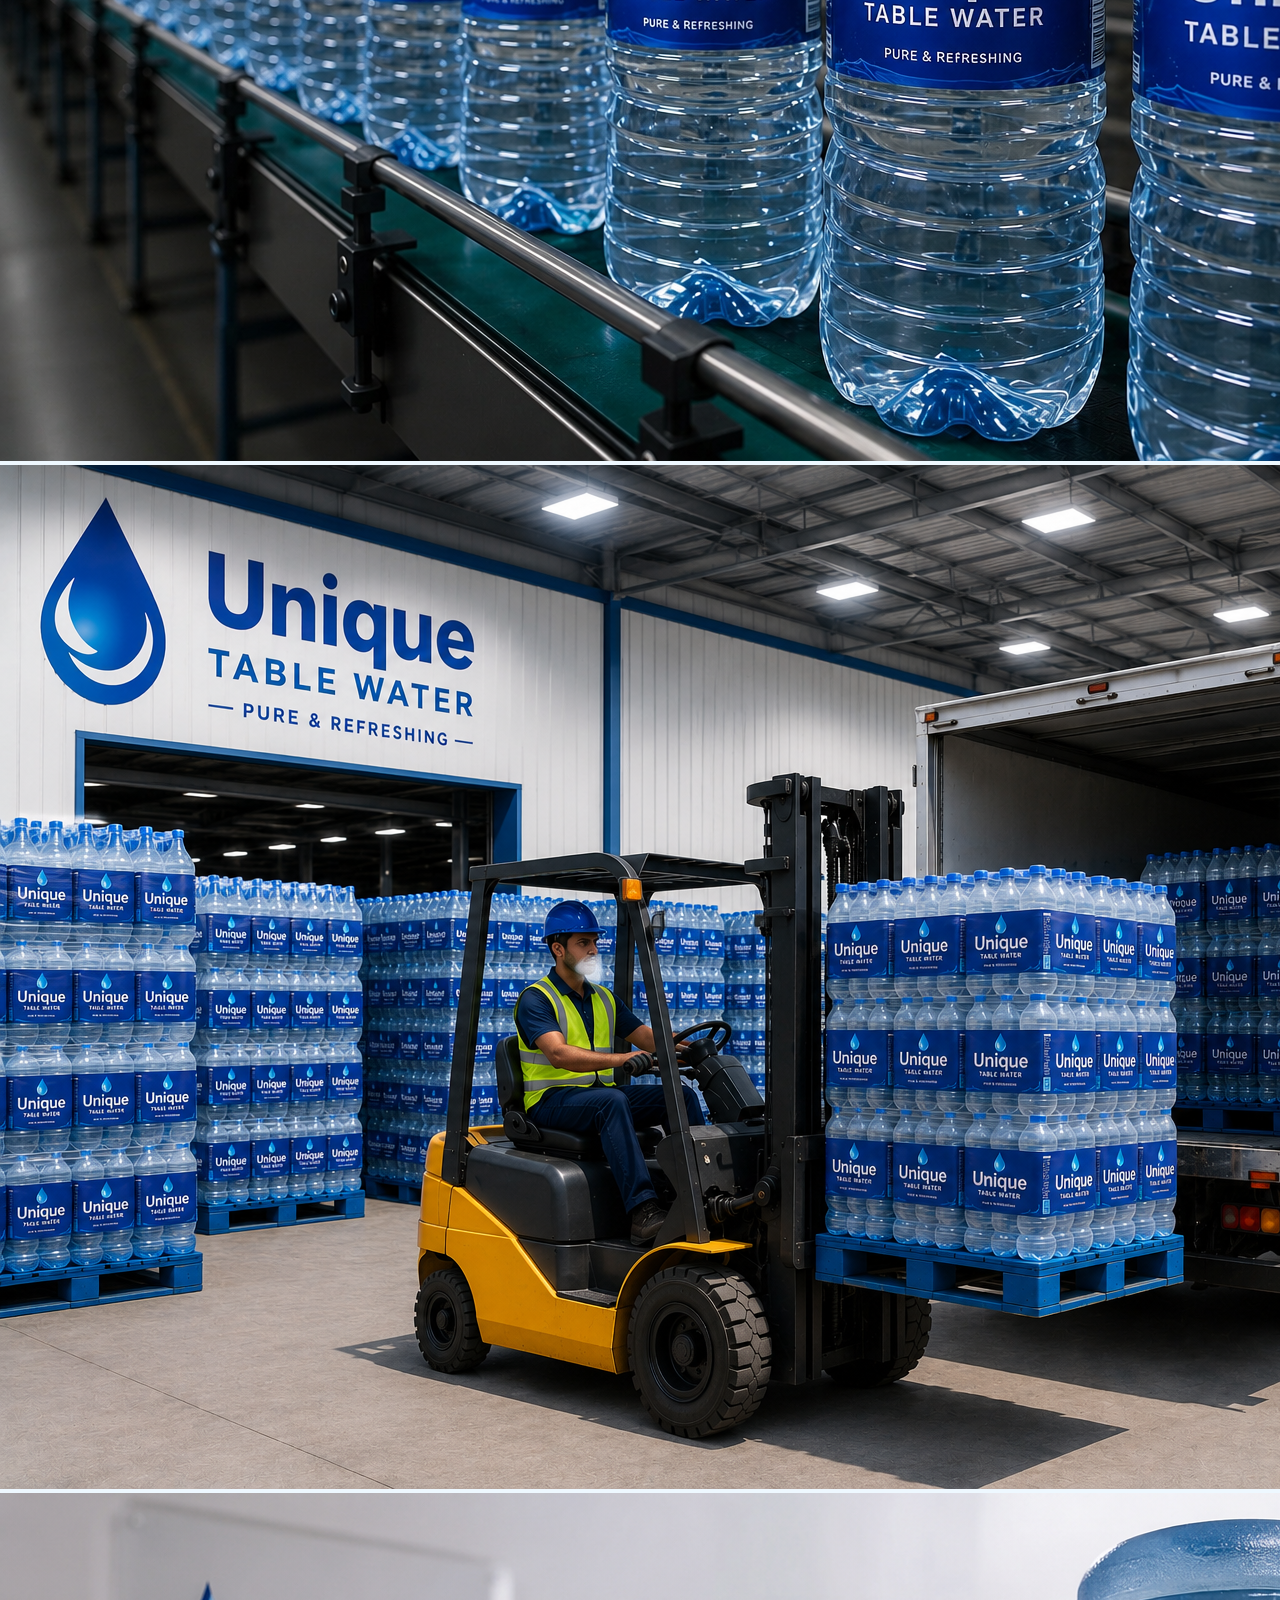
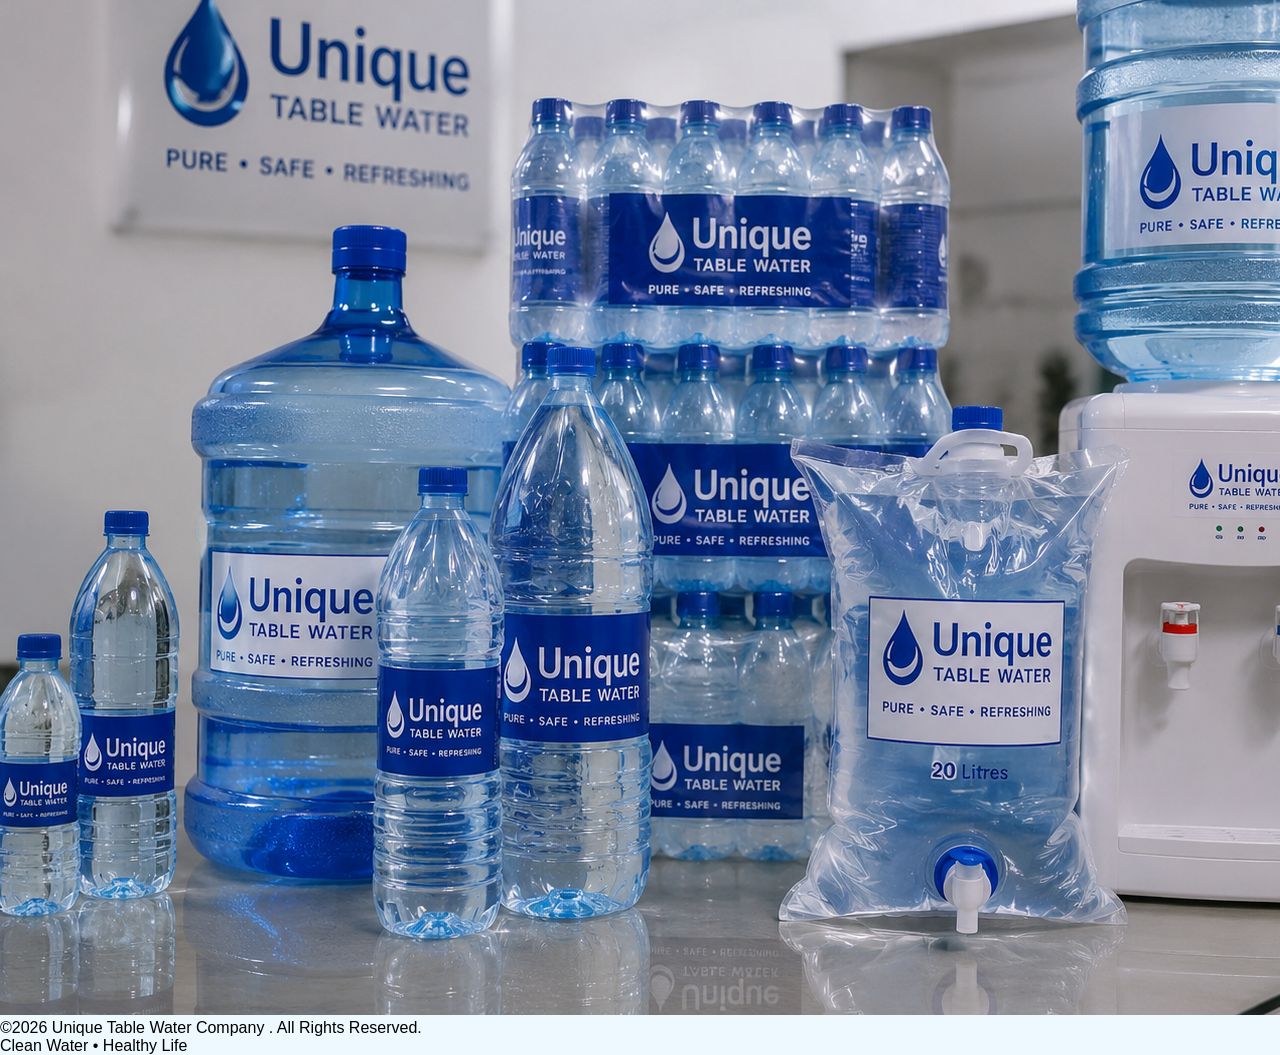
==== commit 6c02acaf: "Add files via upload" ====
--- a/production.html
+++ b/production.html
@@ -83,13 +83,8 @@
 
 </ul>
 
-</div>
 
-<div class="image">
 
-<img src="production.jpg">
-
-</div>
 
 </section>
 
@@ -104,7 +99,7 @@
     
 <img src="workers (1).jpg">
 
-<img src="F.png">
+<img src="F (1).png">
 
 <img src="f.png">
 
